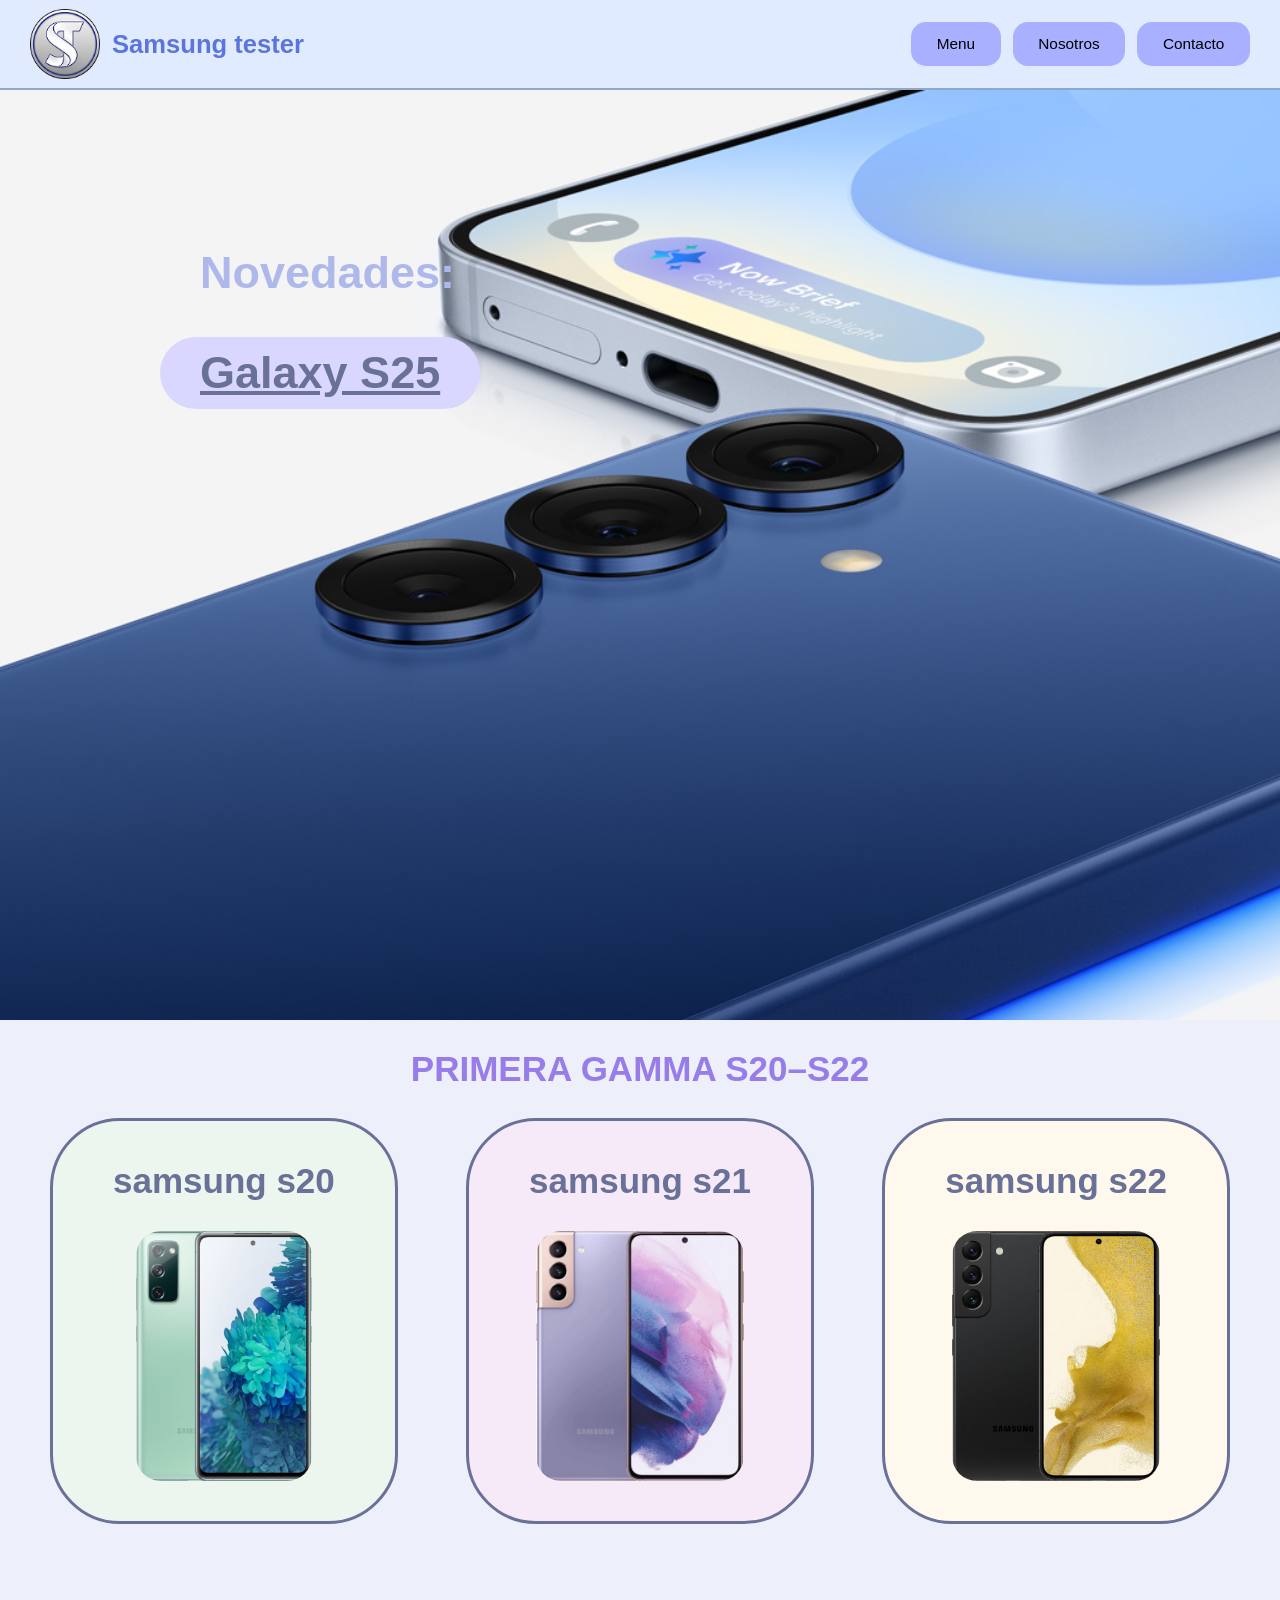
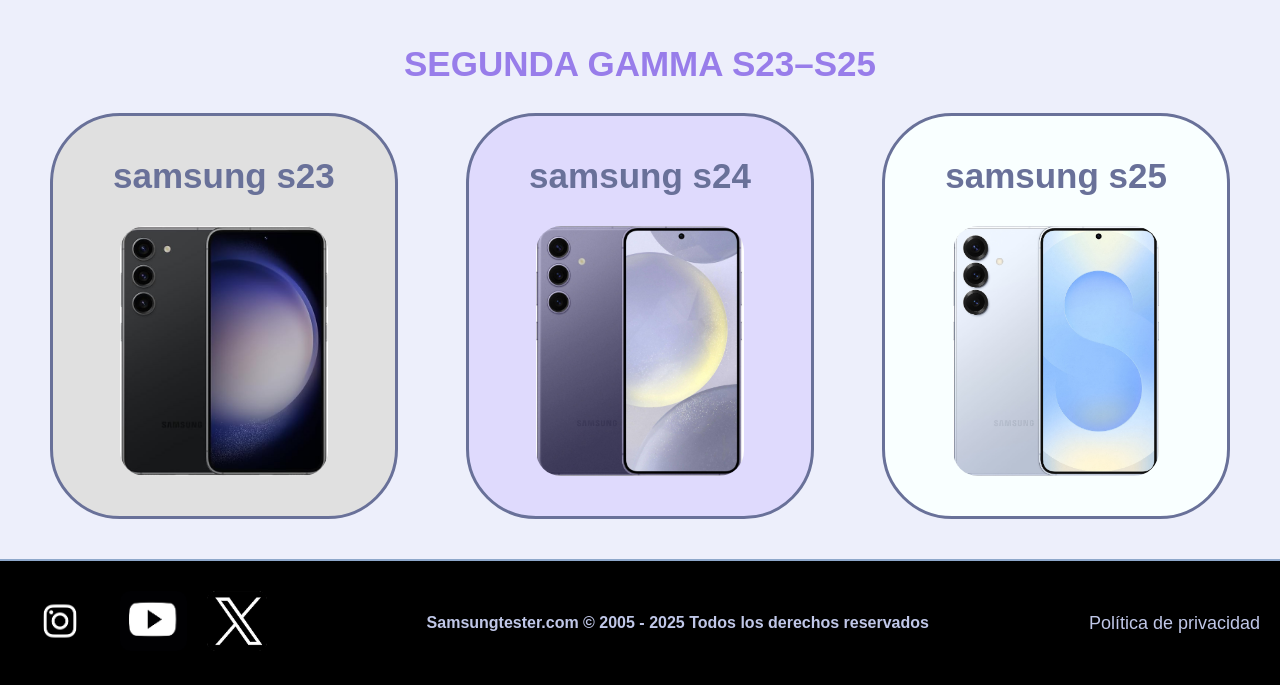
==== index.html @ 39b39036 "first commit" ====
<!DOCTYPE html>
<html lang="en">
<head>
    <meta charset="UTF-8">
    <meta name="viewport" content="width=device-width, initial-scale=1.0">
    <meta name="description" content="La mejor pagina per a comparar e informarte de los samsung s20 hasta el 25">
    <link rel="canonical" href="https://samsungtester.com/index.html">
    <script type="application/ld+json">
{
  "@context": "https://schema.org",
  "@type": "WebSite",
  "name": "Samsung Tester",
  "url": "https://www.samsungtester.com",
  "publisher": {
    "@type": "Organization",
    "name": "Samsung Tester",
    "logo": {
      "@type": "ImageObject",
      "url": "imatges/logo.png"
    }
  },
  "datePublished": ""
}
</script>
    <link rel="stylesheet" href="/css/index.css">

   <title>Samsung Tester - Comparativa Galaxy S20 a S25</title>
</head>

<body>
 



<header id="header">
    <div class="logo">
        <img src="imatges/logo.png" alt="">

        <h2 class="nombre-empresa">Samsung tester</h2>
    </div>

       <nav class="nav-menu">
        <a href="index.html" class="link nav">Menu</a>
        <a href="nosaltres.html" class="link nav">Nosotros</a>
        <a href="contacte.html" class="link nav">Contacto</a>
    </nav>
</header>

<main>

<section class="hero">
<h1>Novedades:</h1>

 <nav>
        <a href="s25.html" class="s25"><b>Galaxy S25</b></a>
    </nav>

</section>

<section>
<h2 class="gama-titulo">PRIMERA GAMMA S20–S22</h2>

 <nav class="s">

   
        <a href="s20.html" class="s20"><b>samsung s20</b><img src="imatges/s20.jpg" alt="samsung-image"></a>
        <a href="s21.html" class="s21"><b>samsung s21</b><img src="imatges/s21.png" alt="samsung-image"></a>
        <a href="s22.html" class="s22"><b>samsung s22</b><img src="imatges/s22.png" alt="samsung-image"></a>
   
 </nav>
 </section>

<section>
 <h2 class="gama-titulo2">SEGUNDA GAMMA S23–S25</h2>
 
 <nav class="s">

   
        <a href="s23.html" class="s23"><b>samsung s23</b><img src="imatges/s23.png" alt="samsung-image"></a>
        <a href="s24.html" class="s24"><b>samsung s24</b><img src="imatges/s24.png" alt="samsung-image"></a>
        <a href="s25.html" class="s25m"><b>samsung s25</b><img src="imatges/s25.png" alt="samsung-image"></a>
   
 </nav>

</section>

   
</main>

<footer class="footer">
    <div class="footer-socials">
        <a href="https://www.instagram.com/samsungespana/"  target="_blank"><img src="imatges/instagram.png" alt="Facebook"></a>
        <a href="https://www.youtube.com/channel/UCdYayZ3AJjY8UzWgohOOrwA" target="_blank"><img src="imatges/youtube.jpg" alt="Instagram"></a>
        <a href="https://x.com/SamsungEspana" class="insta" target="_blank"><img src="imatges/x.jpg" alt="Twitter"></a>
    </div>
    <div class="reservat"><h4>Samsungtester.com © 2005 - 2025 Todos los derechos reservados</h4></div>
    <div class="footer-legal">
        <a href="privacidad.html">Política de privacidad</a>
    </div>
</footer>


</body>
</html>
---- css/index.css ----
body{
    font-family: sans-serif;
    margin: 0;
    background-color: #edeffb;
}

/* ---------------- HEADER ---------------- */
header{
    position: fixed;
    top: 0;
    left: 0;
    width: 100%;
    box-sizing: border-box;
    height: 90px;
    display: flex;
    justify-content: space-between;
    align-items: center;
    background-color: #e1ebff;
    padding: 0 30px;
    border-bottom: 2px solid rgb(142, 168, 203);
    z-index: 999;
}

.logo{
    display: flex;
    align-items: center;
    gap: 12px;
    flex-shrink: 0;
}

.logo img{
    height: 70px;
}

.nombre-empresa{
    font-size: clamp(16px, 2vw, 32px);
    color: #5b75dd;
    white-space: nowrap;
}

.nav-menu {
    display: flex;
    align-items: center;
    gap: 12px;
}

.nav-menu .link{
    padding: clamp(8px, 1vw, 14px) clamp(12px, 2vw, 35px);
    background-color: #a8b0ff;
    border-radius: 15px;
    text-decoration: none;
    color: black;
    font-size: clamp(13px, 1.2vw, 16px);
    white-space: nowrap;
    transition: background-color 0.2s;
}

.nav-menu .link:hover {
    background-color: #7b87e8;
    color: white;
}

/* ---------------- HERO ---------------- */
.hero {
    background-image: url('../imatges/gala.jpg');
    background-size: cover;
    background-position: center;
    background-repeat: no-repeat;
    margin-top: 90px;
    height: 550px;
    padding-top: 120px;
    display: flex;
    flex-direction: column;
}

h1{
    color: #aeb8ea;
    font-size: 45px;
    margin-left: 200px;
}

.s25{
    color: #697199;
    margin-left: 160px;
    font-size: 45px;
    background-color: #D9D7FF;
    border-radius: 40px;
    padding: 10px 40px;
    font-weight: 500;
    display: inline-block;
    transition: .3s;
}

.s25:hover{
    transform: scale(1.08) translateY(-5px);
}

/* ---------------- GAMAS ---------------- */
.gama-titulo,
.gama-titulo2{
    text-align: center;
    font-size: 35px;
    color: #987dea;
}

.gama-titulo2{ margin-top: 120px; }

.s{
    margin-top: 20px;
    display: flex;
    justify-content: space-between;
    align-items: center;
    margin: 20px 50px;
    gap: 20px;
    
}

.s a{
    display: flex;
    flex-direction: column;
    align-items: center;
    gap: 30px;
    padding: 40px 60px;
    font-size: 35px;
    color: #697199;
    border-radius: 70px;
    border: 3px solid;
    text-decoration: none;
}

.s20{ background:#ecf6ef; border-color:#37e663; }
.s21{ background:#f7eaf8; border-color:#d32bc5; }
.s22{ background:#fef9ec; border-color:#d3a12b; }
.s23{ background:#E0E0E0; border-color:#282828; }
.s24{ background:#dfdafd; border-color:#9856fa; }
.s25m{ background:#F9FFFF; border-color:#3b5350; }

.s a:hover{ background-color:#d7dbf4; }
.s23:hover,
.s24:hover,
.s25m:hover{ background-color:#b1f4f3; }

nav img{
    width: auto;
    height: 250px;
    border-radius: 25px;
}

/* ---------------- FOOTER ---------------- */
.footer {
    background-color: #000000;
    padding: 30px 20px;
    display: flex;
    flex-wrap: wrap;
    justify-content: space-between;
    align-items: center;
    border-top: 2px solid #8ea8cb;
    margin-top: 40px;
    gap: 20px;
}

.footer-socials{
    display: flex;
    gap: 20px;
}

.footer-socials img{
    height: 60px;
    border-radius: 10px;
    transition: 0.2s;
}

.footer-socials img:hover{ transform: scale(1.15); }

.footer-legal a{
    text-decoration: none;
    color: #c0c7e8;
    font-size: 18px;
}

.footer-legal a:hover{ text-decoration: underline; }

.reservat{ color:#c0c7e8; }

/* ------------------------------------------------------- */
/* ---------------- RESPONSIVE DESIGN --------------------- */
/* ------------------------------------------------------- */

/* PC (min 993px) */
@media (min-width: 993px) {
    .hero {
        height: calc(100vh - 90px);
        margin-top: 90px;
    }
}

/* ------------- Tablets (max-width: 992px) ------------- */
@media (max-width: 992px){

    header {
        height: 75px;
        padding: 0 15px;
    }

    .logo img{
        height: 58px;
    }

    .s{
        flex-wrap: wrap;
        justify-content: center;
    }

    .s a{
        width: 45%;
        padding: 40px 20px;
    }

    nav img{
        height: 200px;
    }

    h1{
        margin-left: 50px;
        font-size: 35px;
    }

    .s25{
        margin-left: 50px;
        font-size: 35px;
        padding: 10px 20px;
    }
}

/* ------------- Móviles (max-width: 600px) ------------- */
@media (max-width: 600px){

    body {
        padding-top: 0;
    }

    header{
        position: static;
        height: auto;
        flex-direction: column;
        padding: 10px 15px;
        gap: 8px;
    }

    .logo img {
        height: 50px;
    }

    .nombre-empresa {
        font-size: clamp(18px, 5vw, 26px);
    }

    .nav-menu {
        width: 100%;
        justify-content: center;
        flex-wrap: wrap;
    }

    .nav-menu .link {
        padding: 8px 18px;
        font-size: 14px;
    }

    .hero{
        padding-top: 50px;
        height: auto;
        padding-bottom: 50px;
        text-align: center;
    }

    h1{
        margin-left: 0;
        font-size: 30px;
    }

    .s25{
        margin-left: 0;
        font-size: 30px;
    }

    .s{
        flex-direction: column;
        margin: 0 20px;
    }

    .s a{
        width: 100%;
        padding: 30px;
        font-size: 28px;
    }

    nav img{
        height: 180px;
    }

    .gama-titulo,
    .gama-titulo2{
        font-size: 28px;
    }

    .footer{
        flex-direction: column;
        text-align: center;
    }

}
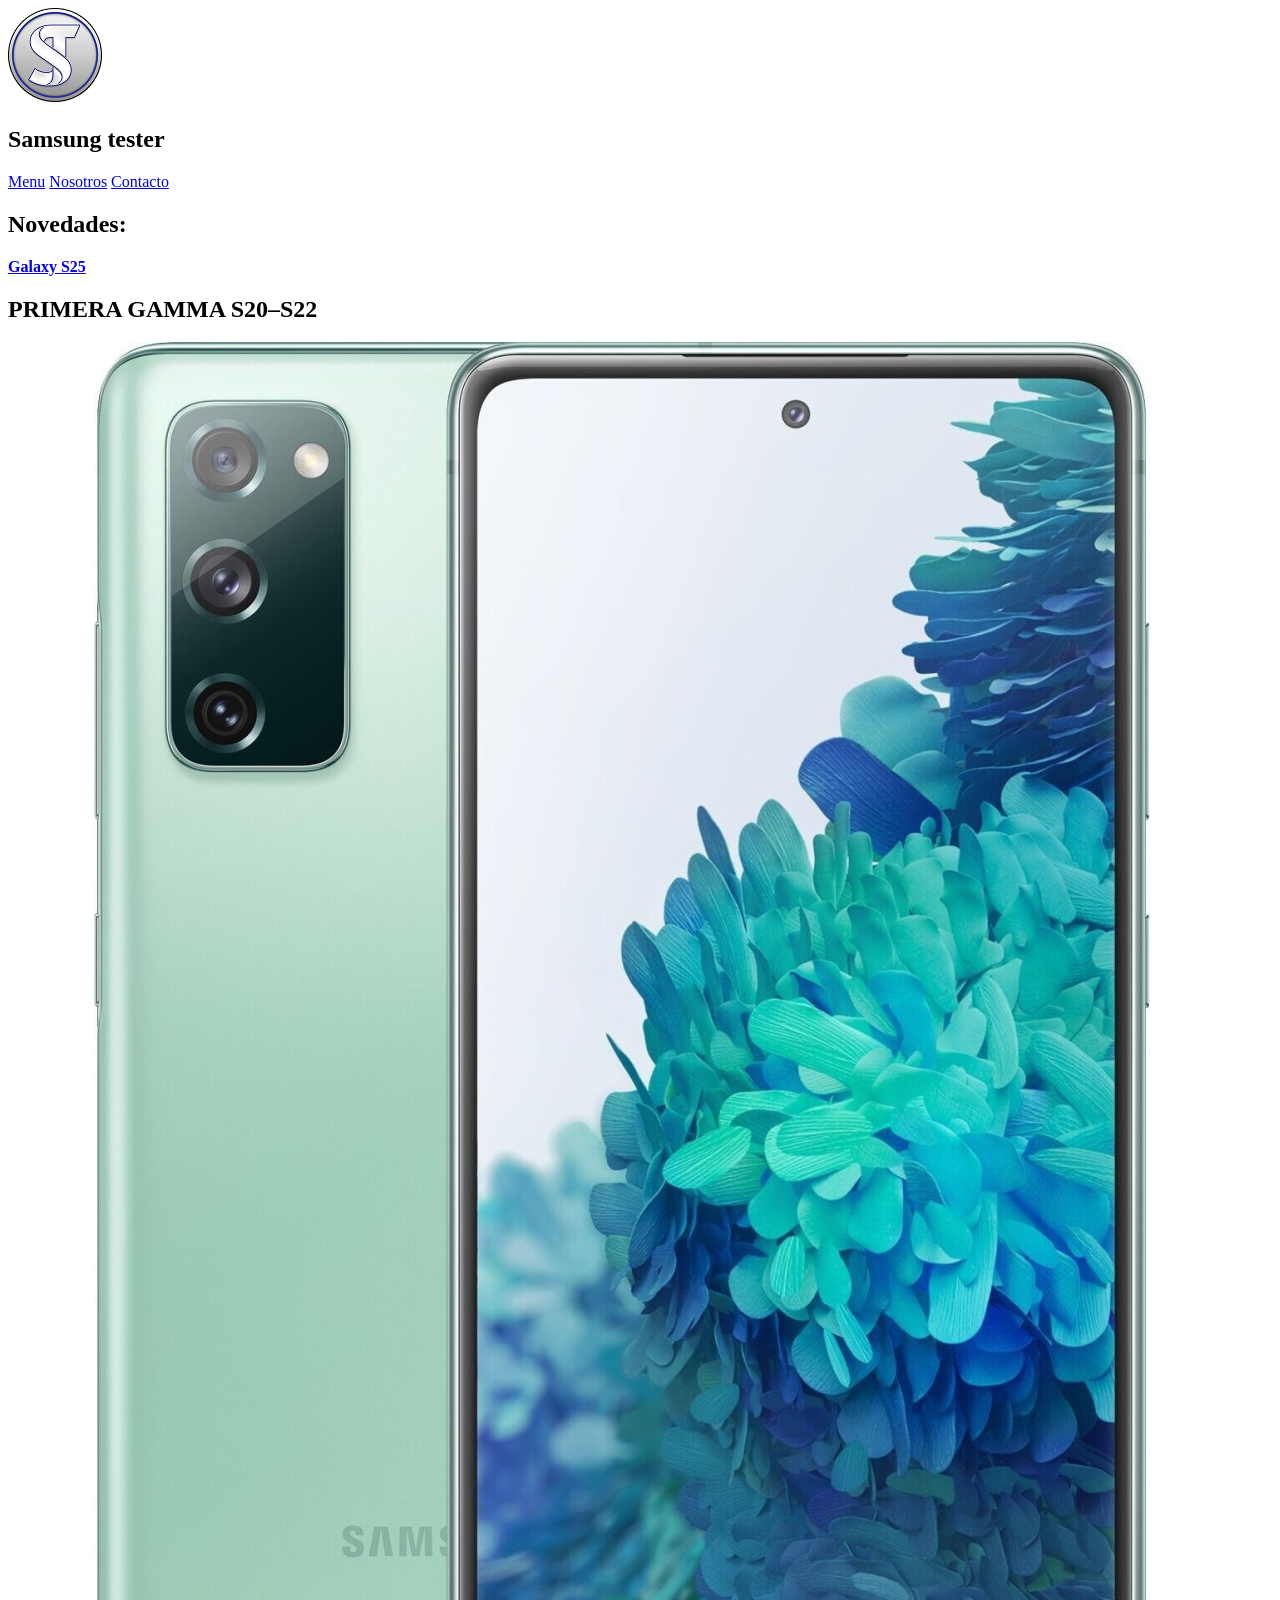
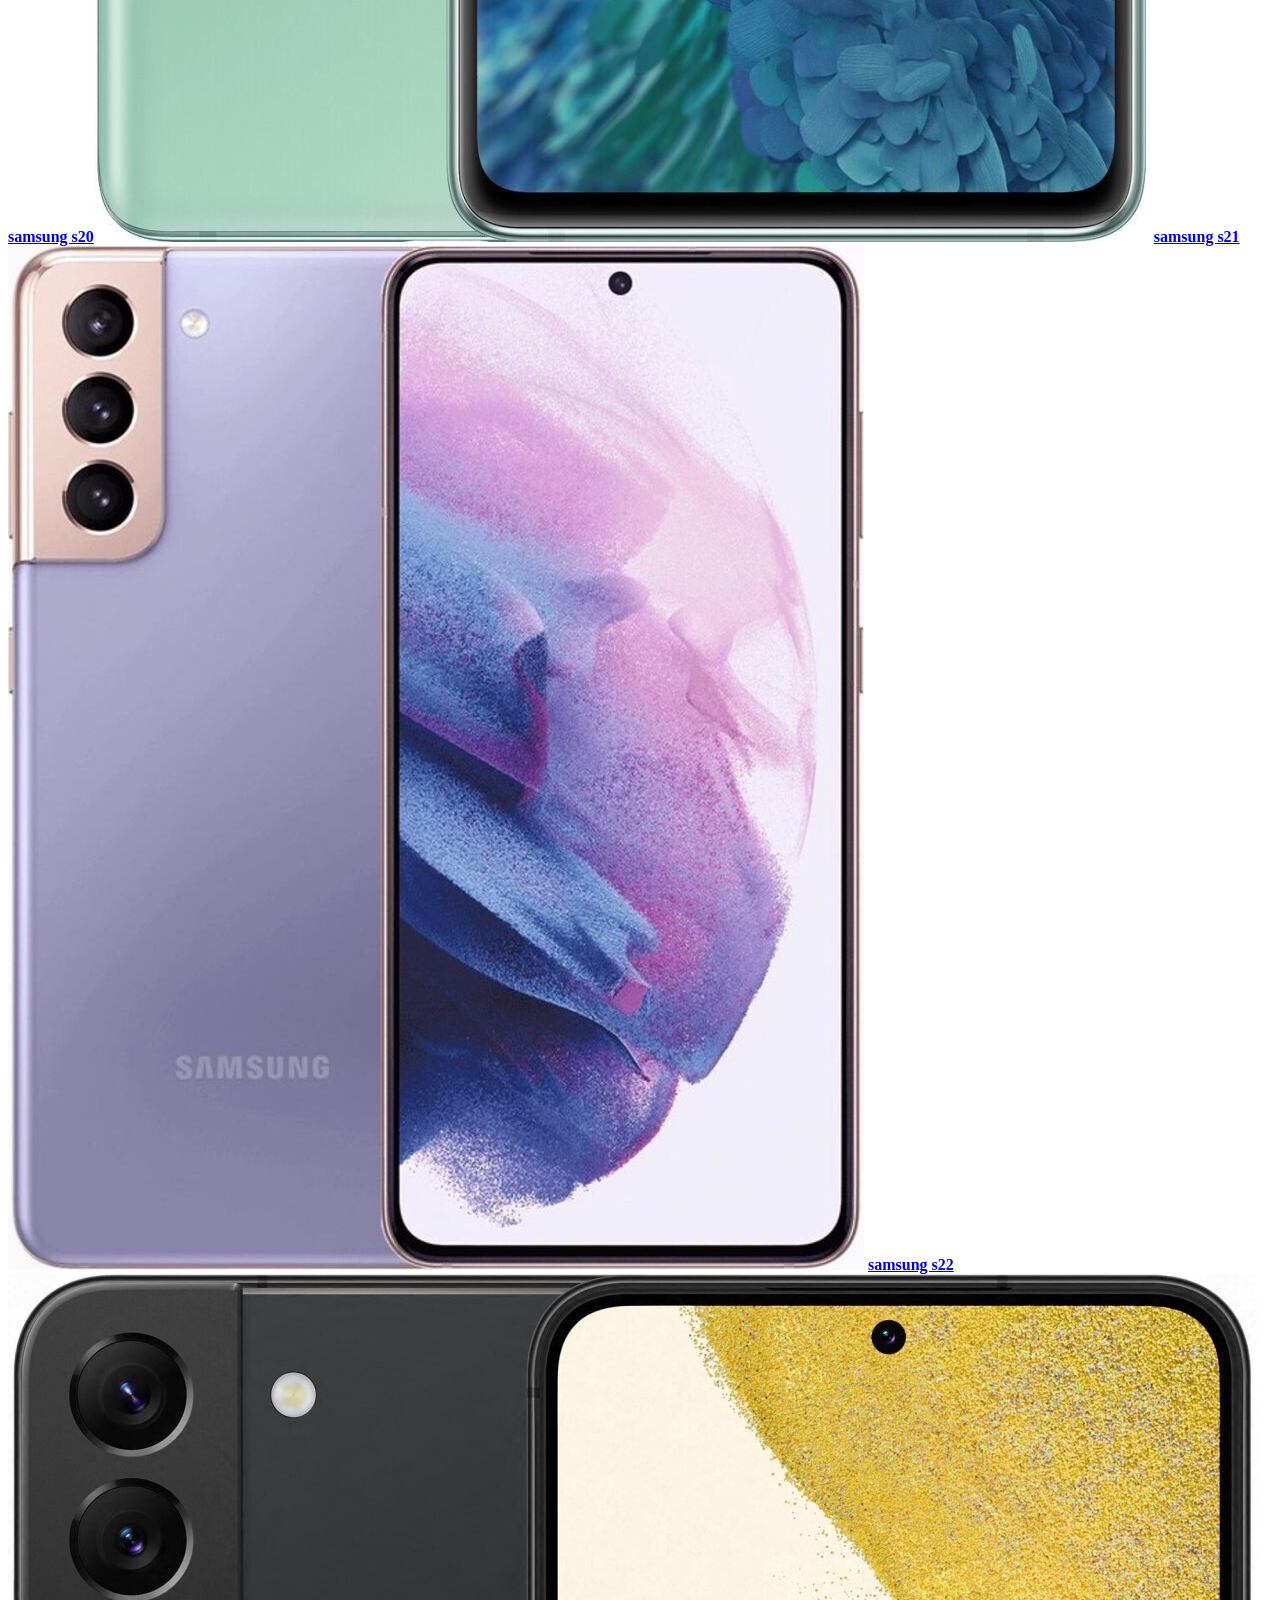
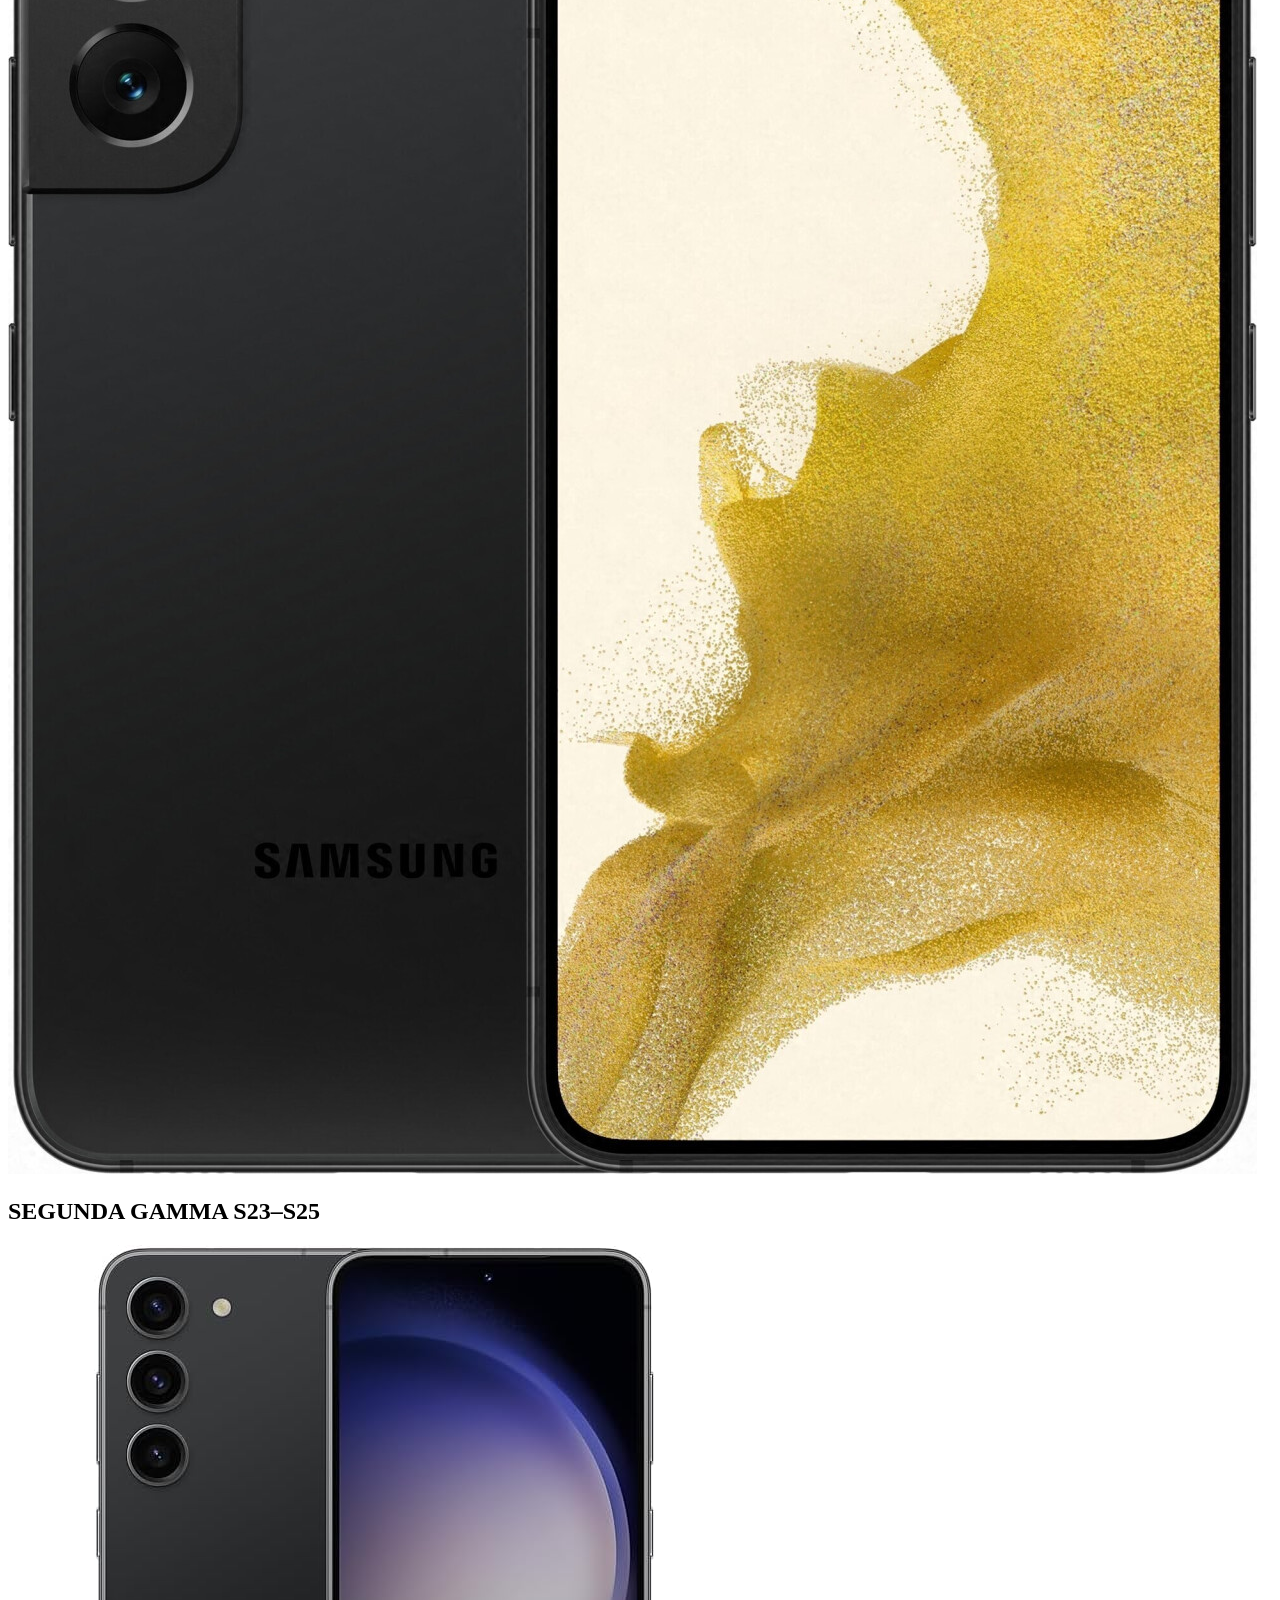
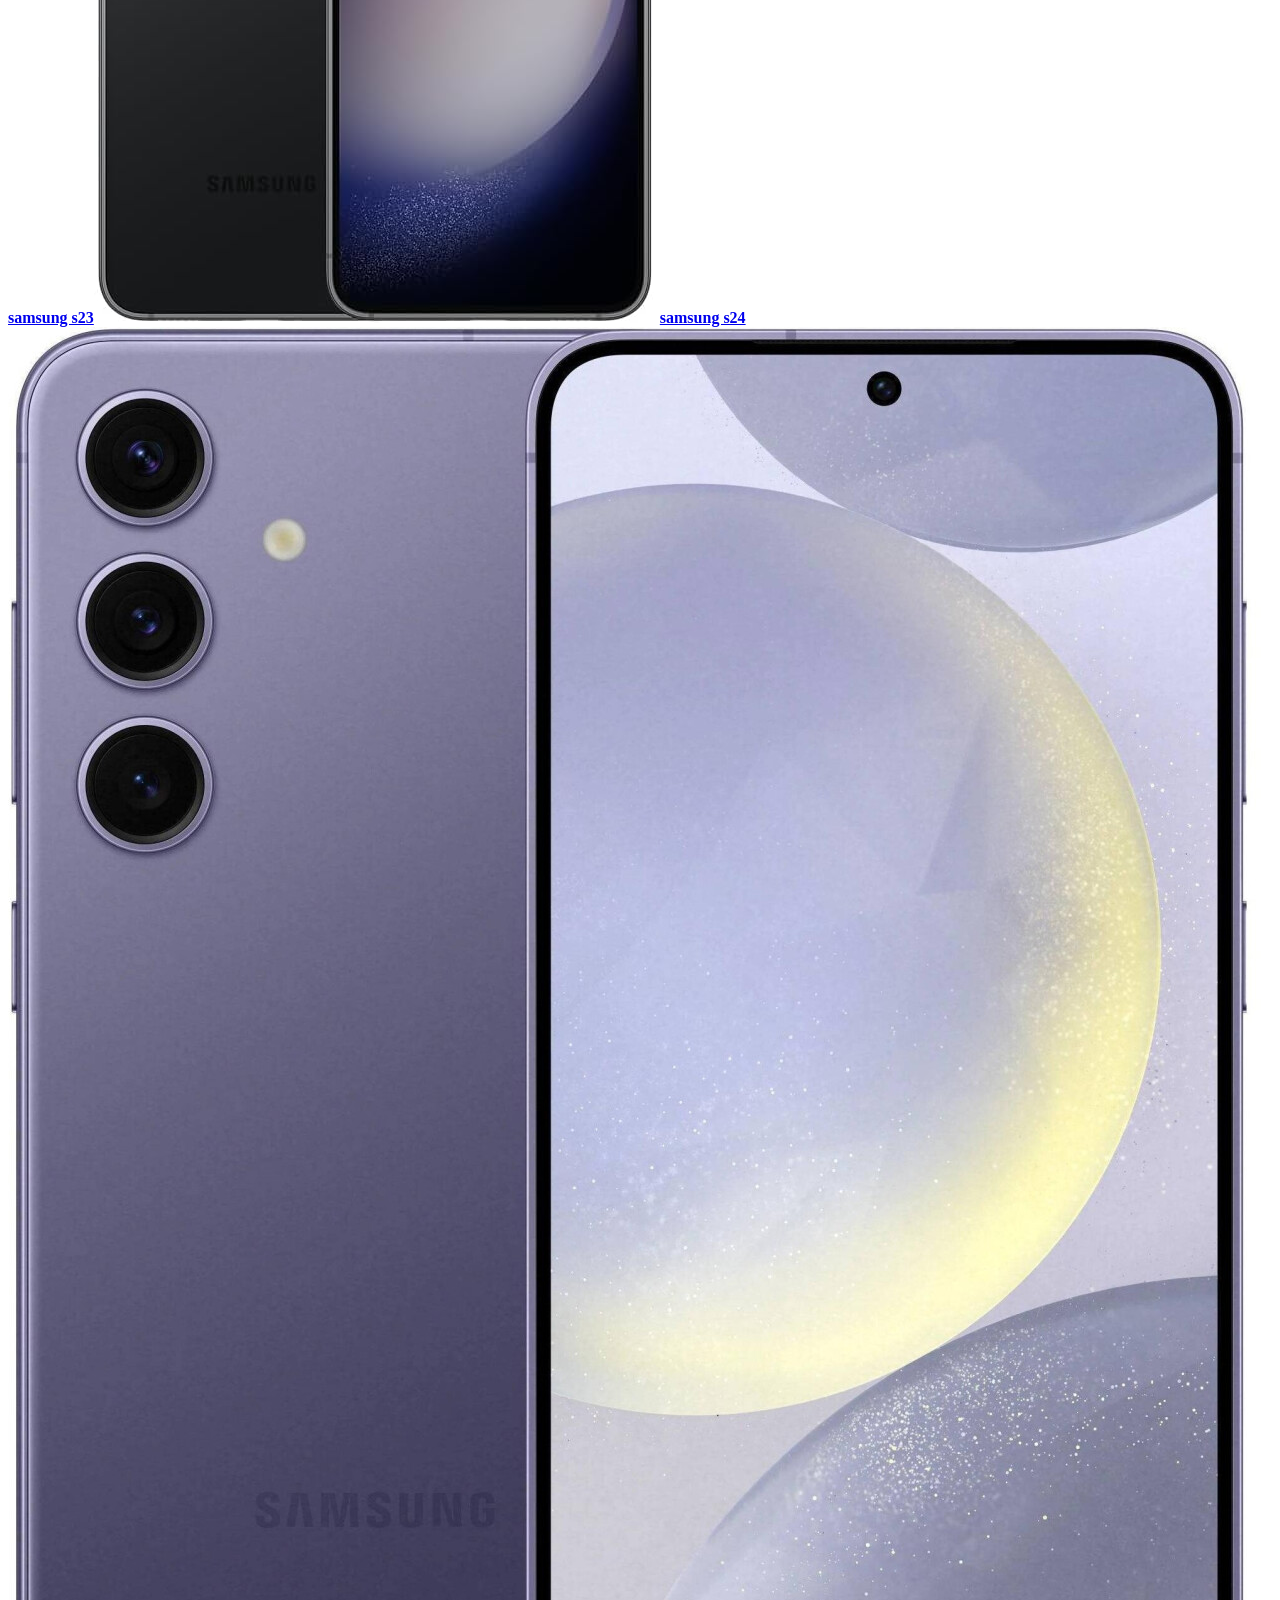
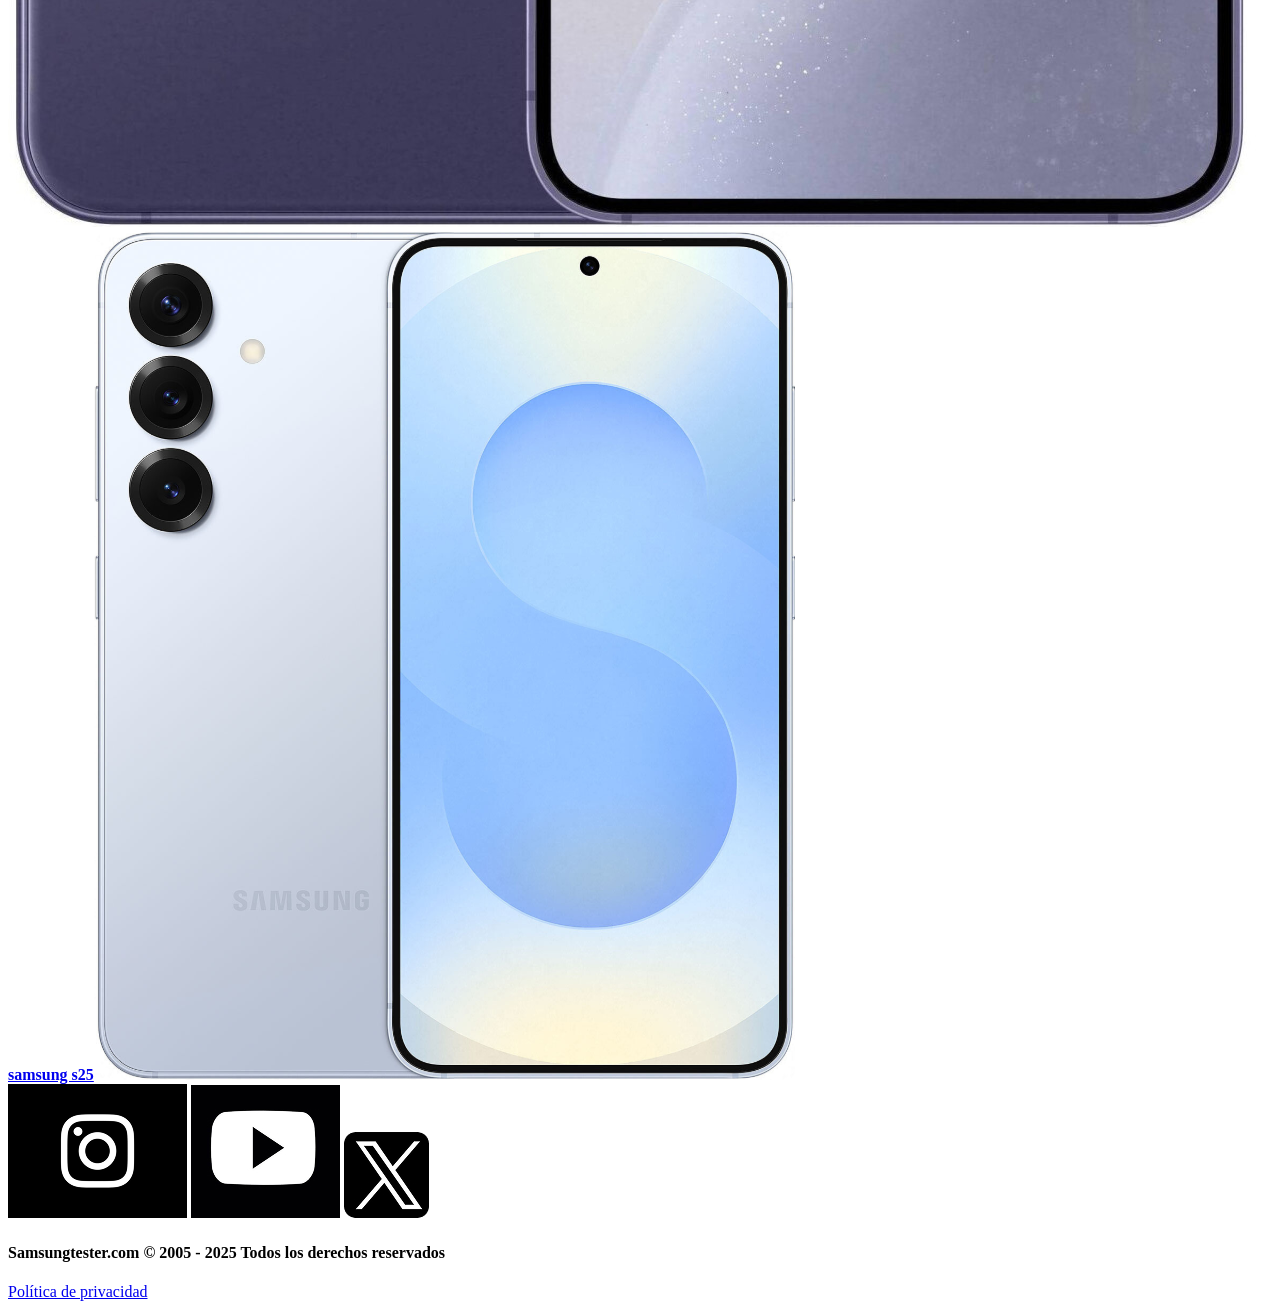
==== commit 31e68353: "css" ====
--- a/index.html
+++ b/index.html
@@ -22,7 +22,7 @@
   "datePublished": ""
 }
 </script>
-    <link rel="stylesheet" href="/css/index.css">
+    <link rel="stylesheet" href="cssindex.css">
 
    <title>Samsung Tester - Comparativa Galaxy S20 a S25</title>
 </head>
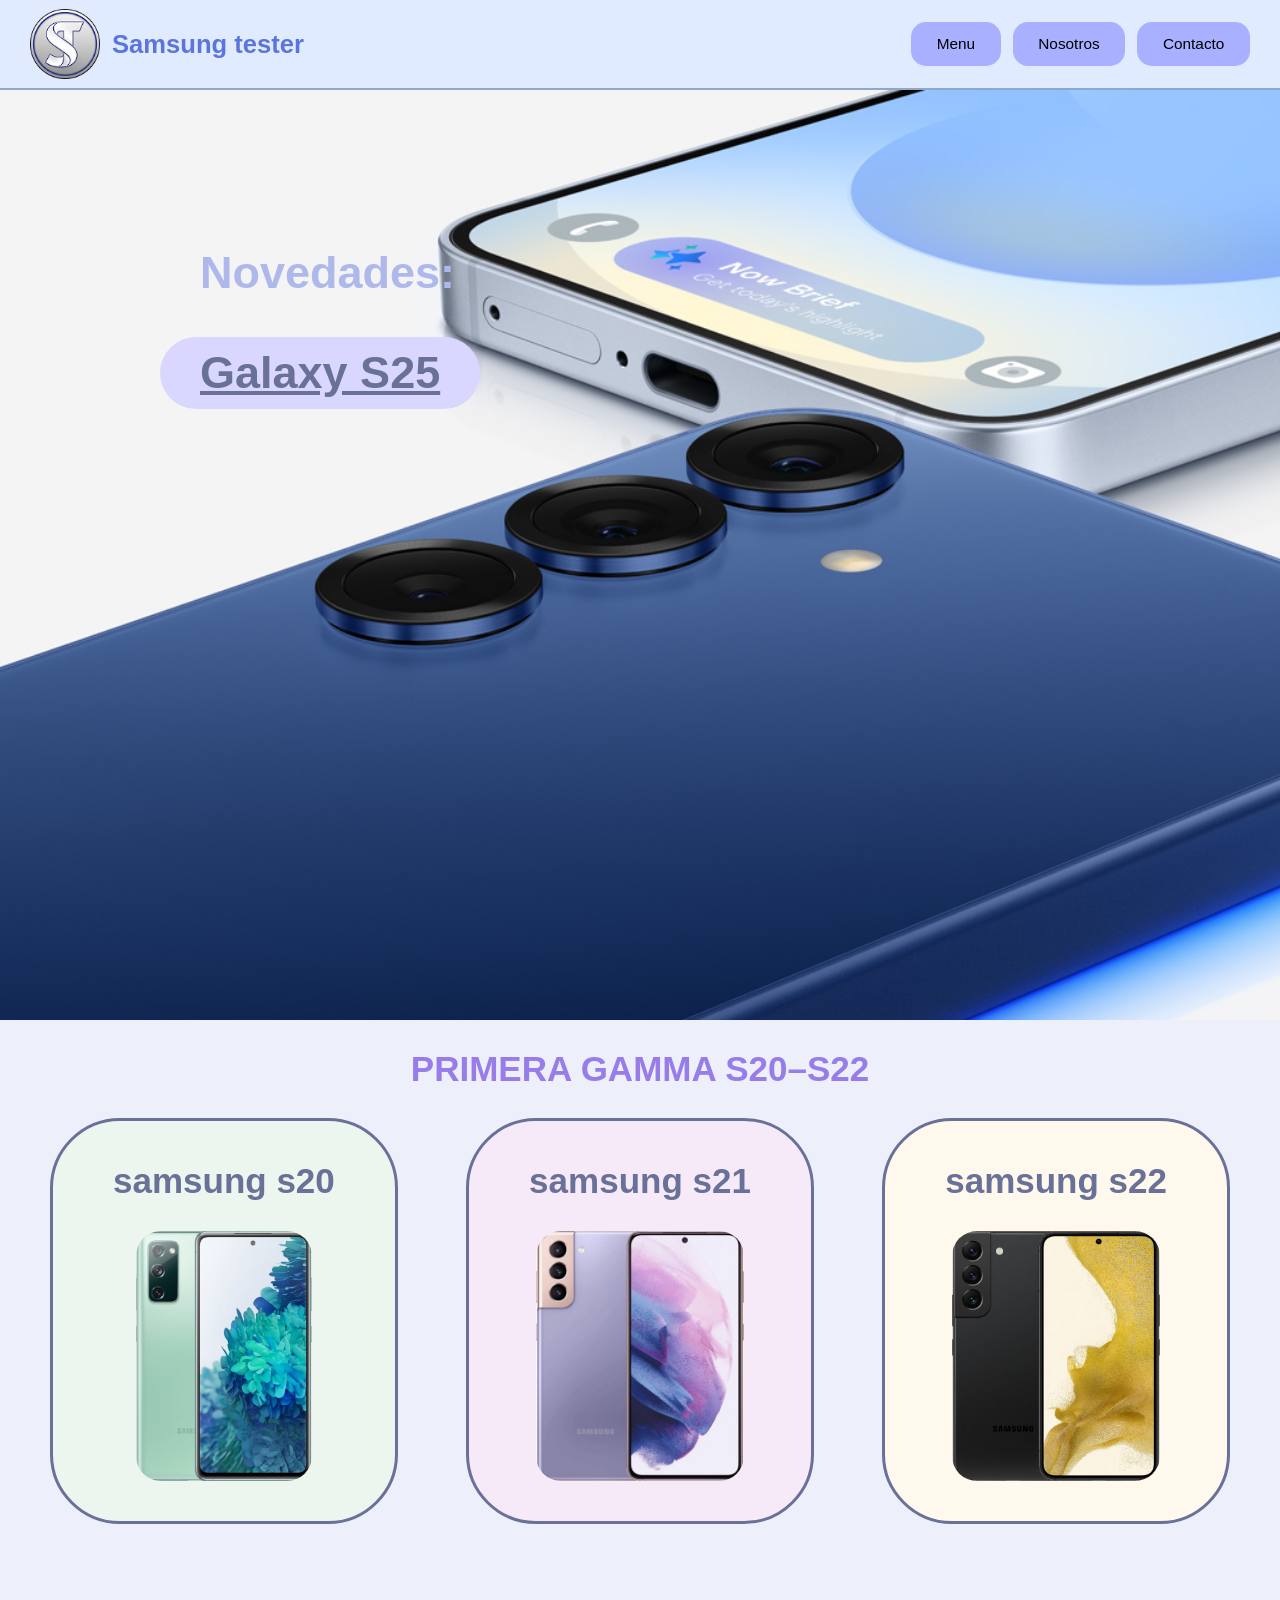
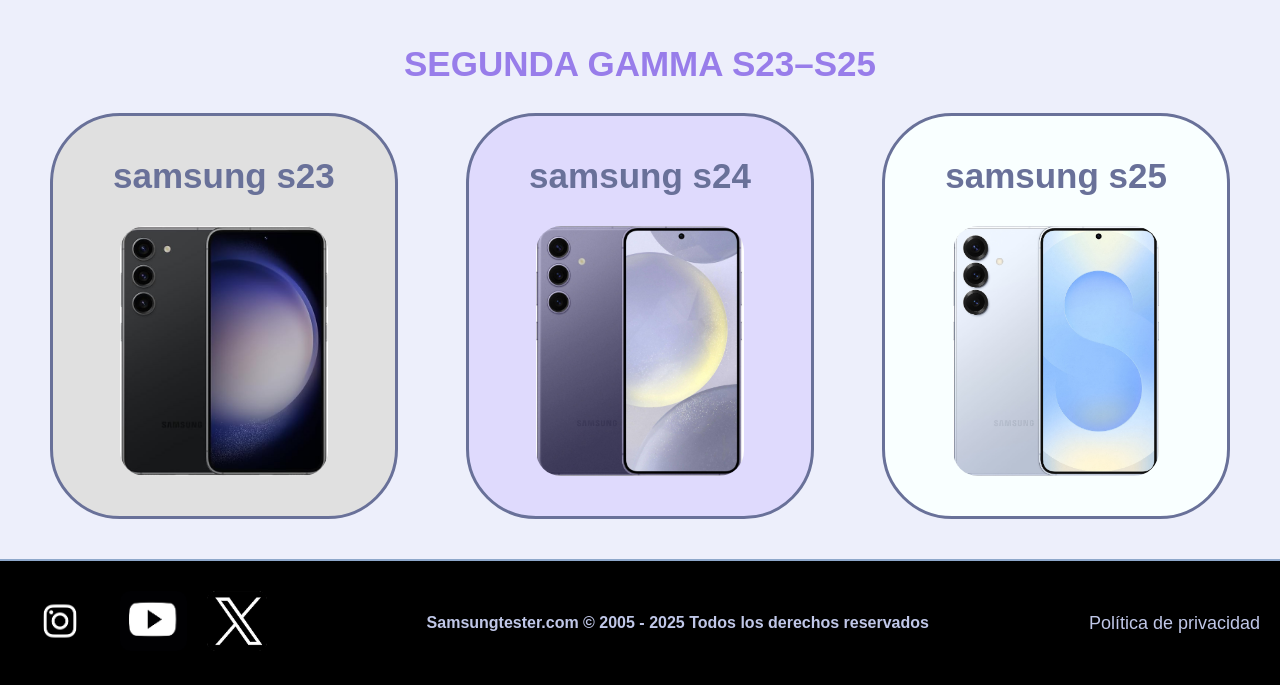
==== commit bc77c266: "css3" ====
--- a/index.html
+++ b/index.html
@@ -22,7 +22,7 @@
   "datePublished": ""
 }
 </script>
-    <link rel="stylesheet" href="cssindex.css">
+    <link rel="stylesheet" href="css/index.css">
 
    <title>Samsung Tester - Comparativa Galaxy S20 a S25</title>
 </head>
--- a/css/index.css
+++ b/css/index.css
@@ -0,0 +1,311 @@
+body{
+    font-family: sans-serif;
+    margin: 0;
+    background-color: #edeffb;
+}
+
+/* ---------------- HEADER ---------------- */
+header{
+    position: fixed;
+    top: 0;
+    left: 0;
+    width: 100%;
+    box-sizing: border-box;
+    height: 90px;
+    display: flex;
+    justify-content: space-between;
+    align-items: center;
+    background-color: #e1ebff;
+    padding: 0 30px;
+    border-bottom: 2px solid rgb(142, 168, 203);
+    z-index: 999;
+}
+
+.logo{
+    display: flex;
+    align-items: center;
+    gap: 12px;
+    flex-shrink: 0;
+}
+
+.logo img{
+    height: 70px;
+}
+
+.nombre-empresa{
+    font-size: clamp(16px, 2vw, 32px);
+    color: #5b75dd;
+    white-space: nowrap;
+}
+
+.nav-menu {
+    display: flex;
+    align-items: center;
+    gap: 12px;
+}
+
+.nav-menu .link{
+    padding: clamp(8px, 1vw, 14px) clamp(12px, 2vw, 35px);
+    background-color: #a8b0ff;
+    border-radius: 15px;
+    text-decoration: none;
+    color: black;
+    font-size: clamp(13px, 1.2vw, 16px);
+    white-space: nowrap;
+    transition: background-color 0.2s;
+}
+
+.nav-menu .link:hover {
+    background-color: #7b87e8;
+    color: white;
+}
+
+/* ---------------- HERO ---------------- */
+.hero {
+    background-image: url('../imatges/gala.jpg');
+    background-size: cover;
+    background-position: center;
+    background-repeat: no-repeat;
+    margin-top: 90px;
+    height: 550px;
+    padding-top: 120px;
+    display: flex;
+    flex-direction: column;
+}
+
+h1{
+    color: #aeb8ea;
+    font-size: 45px;
+    margin-left: 200px;
+}
+
+.s25{
+    color: #697199;
+    margin-left: 160px;
+    font-size: 45px;
+    background-color: #D9D7FF;
+    border-radius: 40px;
+    padding: 10px 40px;
+    font-weight: 500;
+    display: inline-block;
+    transition: .3s;
+}
+
+.s25:hover{
+    transform: scale(1.08) translateY(-5px);
+}
+
+/* ---------------- GAMAS ---------------- */
+.gama-titulo,
+.gama-titulo2{
+    text-align: center;
+    font-size: 35px;
+    color: #987dea;
+}
+
+.gama-titulo2{ margin-top: 120px; }
+
+.s{
+    margin-top: 20px;
+    display: flex;
+    justify-content: space-between;
+    align-items: center;
+    margin: 20px 50px;
+    gap: 20px;
+    
+}
+
+.s a{
+    display: flex;
+    flex-direction: column;
+    align-items: center;
+    gap: 30px;
+    padding: 40px 60px;
+    font-size: 35px;
+    color: #697199;
+    border-radius: 70px;
+    border: 3px solid;
+    text-decoration: none;
+}
+
+.s20{ background:#ecf6ef; border-color:#37e663; }
+.s21{ background:#f7eaf8; border-color:#d32bc5; }
+.s22{ background:#fef9ec; border-color:#d3a12b; }
+.s23{ background:#E0E0E0; border-color:#282828; }
+.s24{ background:#dfdafd; border-color:#9856fa; }
+.s25m{ background:#F9FFFF; border-color:#3b5350; }
+
+.s a:hover{ background-color:#d7dbf4; }
+.s23:hover,
+.s24:hover,
+.s25m:hover{ background-color:#b1f4f3; }
+
+nav img{
+    width: auto;
+    height: 250px;
+    border-radius: 25px;
+}
+
+/* ---------------- FOOTER ---------------- */
+.footer {
+    background-color: #000000;
+    padding: 30px 20px;
+    display: flex;
+    flex-wrap: wrap;
+    justify-content: space-between;
+    align-items: center;
+    border-top: 2px solid #8ea8cb;
+    margin-top: 40px;
+    gap: 20px;
+}
+
+.footer-socials{
+    display: flex;
+    gap: 20px;
+}
+
+.footer-socials img{
+    height: 60px;
+    border-radius: 10px;
+    transition: 0.2s;
+}
+
+.footer-socials img:hover{ transform: scale(1.15); }
+
+.footer-legal a{
+    text-decoration: none;
+    color: #c0c7e8;
+    font-size: 18px;
+}
+
+.footer-legal a:hover{ text-decoration: underline; }
+
+.reservat{ color:#c0c7e8; }
+
+/* ------------------------------------------------------- */
+/* ---------------- RESPONSIVE DESIGN --------------------- */
+/* ------------------------------------------------------- */
+
+/* PC (min 993px) */
+@media (min-width: 993px) {
+    .hero {
+        height: calc(100vh - 90px);
+        margin-top: 90px;
+    }
+}
+
+/* ------------- Tablets (max-width: 992px) ------------- */
+@media (max-width: 992px){
+
+    header {
+        height: 75px;
+        padding: 0 15px;
+    }
+
+    .logo img{
+        height: 58px;
+    }
+
+    .s{
+        flex-wrap: wrap;
+        justify-content: center;
+    }
+
+    .s a{
+        width: 45%;
+        padding: 40px 20px;
+    }
+
+    nav img{
+        height: 200px;
+    }
+
+    h1{
+        margin-left: 50px;
+        font-size: 35px;
+    }
+
+    .s25{
+        margin-left: 50px;
+        font-size: 35px;
+        padding: 10px 20px;
+    }
+}
+
+/* ------------- Móviles (max-width: 600px) ------------- */
+@media (max-width: 600px){
+
+    body {
+        padding-top: 0;
+    }
+
+    header{
+        position: static;
+        height: auto;
+        flex-direction: column;
+        padding: 10px 15px;
+        gap: 8px;
+    }
+
+    .logo img {
+        height: 50px;
+    }
+
+    .nombre-empresa {
+        font-size: clamp(18px, 5vw, 26px);
+    }
+
+    .nav-menu {
+        width: 100%;
+        justify-content: center;
+        flex-wrap: wrap;
+    }
+
+    .nav-menu .link {
+        padding: 8px 18px;
+        font-size: 14px;
+    }
+
+    .hero{
+        padding-top: 50px;
+        height: auto;
+        padding-bottom: 50px;
+        text-align: center;
+    }
+
+    h1{
+        margin-left: 0;
+        font-size: 30px;
+    }
+
+    .s25{
+        margin-left: 0;
+        font-size: 30px;
+    }
+
+    .s{
+        flex-direction: column;
+        margin: 0 20px;
+    }
+
+    .s a{
+        width: 100%;
+        padding: 30px;
+        font-size: 28px;
+    }
+
+    nav img{
+        height: 180px;
+    }
+
+    .gama-titulo,
+    .gama-titulo2{
+        font-size: 28px;
+    }
+
+    .footer{
+        flex-direction: column;
+        text-align: center;
+    }
+
+}
